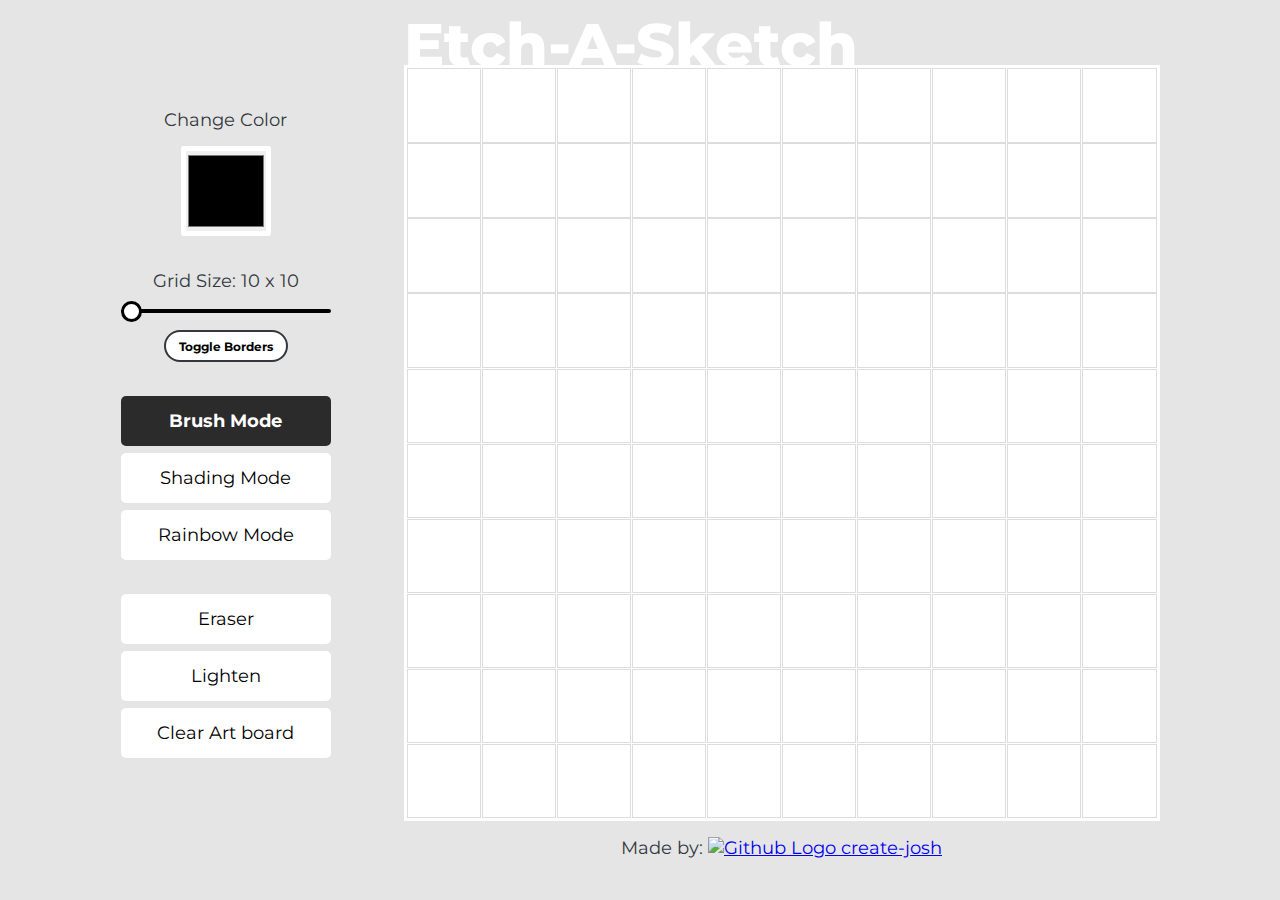
==== index.html @ 6a7da1e9 "renamed the file" ====
<!DOCTYPE html PUBLIC "-//W3C//DTD HTML 4.01//EN" "http://www.w3.org/TR/html4/strict.dtd">
<html>
<head>
  <meta http-equiv="Content-Type" content="text/html; charset=utf-8">
  <meta http-equiv="Content-Style-Type" content="text/css">
  <title></title>
  <meta name="Generator" content="Cocoa HTML Writer">
  <meta name="CocoaVersion" content="2299.6">
  <link rel='stylesheet' href='style-v2.css'/>
  <link rel="preconnect" href="https://fonts.googleapis.com">
  <link rel="preconnect" href="https://fonts.gstatic.com" crossorigin>
  <link href="https://fonts.googleapis.com/css2?family=Bebas+Neue&family=Montserrat:ital,wght@0,300;0,400;0,700;1,700&display=swap" rel="stylesheet">
</head>
<body>
    <div class="main-container">
      <section class="control-buttons">
        <div class="color-control">
          <label for="base">Change Color</label>
          <input id="base" type="color" name="base" value="#000000">
        </div>
        <div class="grid-control">
          <label for="grid-size">Grid Size:  <span id="grid-size-value">10 x 10</span></label>
          <input type="range" id="grid-size" min="10" max="40" value="10">
          <button id="border" class="border-button active"> Toggle Borders</button>
        </div>
        <div class="paint-control">
          <button id="brush" class="brush-button active"> Brush Mode </button>
          <button id="shade" class="shading-button">Shading Mode</button>
          <button id="rainbow" class="rainbow-button">Rainbow Mode</button>
        </div>
        <div class="erase-control">
          <button id="erase" class="erase-button">Eraser</button>
          <button id="eraseShader" class="erase-shader-button">Lighten</button>
          <button id="clear" class="clear-button"> Clear Art board</button>
        </div>
      </section>
      <div class="sketch-area">
        <div class="title">Etch-A-Sketch</div>
        <div class="grid-container">
          <!-- Generate grid items using JavaScript -->
        </div>
        <div class="credits">
          <span>Made by: </span>
          <a href="https://github.com/create-josh/Etch-A-Sketch" target="_blank">
            <img class="github-logo" src="https://cdn-icons-png.flaticon.com/512/25/25231.png" alt="Github Logo">
            <span>create-josh</span>
          </a>
        </div>
      </div>
    </div>
  <script src="script.js"></script>
</body>
</html>
---- style-v2.css ----
:root {
	--font-family: 'Montserrat', sans-serif;
}

body {
	background: #E5E5E5;
	font-family: Montserrat;
	color: #33373E;
	font-size: 1.125rem;
	font-style: normal;
	font-weight: 400;
	line-height: normal;
}

.main-container {
	display: flex;
	align-items: center;
	justify-content: center;
	gap: 4.5625rem;
}

.control-buttons {
	display: flex;
	flex-direction: column;
	align-items: center;
	gap: 2.125rem;
}

.sketch-area {
	display: flex;
	flex-direction: column;
	align-items: flex-start;
}

.credits {
	align-self: center;
	margin-top: 1rem;
}
.github-logo {
    width: 0.875rem;
    height: 0.875rem;
}

.title {
	color: #FFF;
	height: 3.58356rem;
	font-family: Montserrat;
	font-size: 3.75rem;
	font-style: normal;
	font-weight: 800;
	line-height: normal;
}

.grid-container {
	border: 3px solid #FFF;
	background: #FFF;
	display: grid;
	grid-template-columns: repeat(10, 1fr);
	grid-template-rows: repeat(10, 1fr);
	gap: 0.5px; /* Adjust gap as needed */
	width: 750px; /* Set a fixed width for visualization */
	height: 750px; /* Set a fixed height for visualization */
	margin: auto; /* Center the grid container */
}

.grid-item {
	display: flex;
	align-items: center;
	justify-content: center;
	font-size: 18px;
	color: white;
}

.grid-border {
	border: 0.5px solid #ddd;
}
  

.paint-control,
.erase-control,
.grid-control,
.color-control {
	display: flex;
	flex-direction: column;
	align-items: stretch;
	width: 13.125rem;
	gap: 0.4375rem;
}

.grid-control,
.color-control {
	align-items: center;
	gap: 0.9375rem;
}

input[type="color"] {
    appearance: none;
    border: none;
	width: 5.625rem;
	height: 5.625rem;
	padding: 0rem;
    vertical-align: middle;
    cursor: pointer;
    border-radius: 0.15088rem;
	border: 5px solid #FFF;
}


.border-button {
	width: 7.75rem;
	height: 2rem;
	border-radius: 2.375rem;
	background: #FFF;

	font-family: Montserrat;
	font-size: 0.75rem;
	font-style: normal;
	font-weight: 400;
	line-height: normal;
}

.border-button.active {
	border: 2px solid #33373E;
	font-weight: 700;
}


input[type="range"] {
	/* removing default appearance */
	-webkit-appearance: none;
	appearance: none; 
	/* creating a custom design */
	width: 100%;
	cursor: pointer;
	outline: none;
	border-radius: 0.9375rem; 
	
	/* New additions */
	height: 0.26881rem;
	background: #000;
}
  
/* Thumb: webkit */
input[type="range"]::-webkit-slider-thumb {
	/* removing default appearance */
	-webkit-appearance: none;
	appearance: none; 
	/* creating a custom design */
	width: 1.31538rem;
	height: 1.31538rem;
	border-radius: 1.31538rem;
	border: 3px solid #000;
	background: #FFF;

	transition: 0.2s ease-in-out;
}

/* Thumb: Firefox */
input[type="range"]::-moz-range-thumb {
	width: 1.31538rem;
	height: 1.31538rem;
	border-radius: 1.31538rem;
	border: 3px solid #000;
	background: #FFF;

	transition: 0.2s ease-in-out;
}
  
/* Hover, active & focus Thumb: Webkit */
input[type="range"]::-webkit-slider-thumb:hover {
	box-shadow: 0 0 0 0.5625rem rgba(21, 21, 21, 0.1); /* 10px in rem */
}
input[type="range"]:active::-webkit-slider-thumb {
	box-shadow: 0 0 0 0.83125rem rgba(21, 21, 21, 0.2); /* 13px in rem */
}
input[type="range"]:focus::-webkit-slider-thumb {
	box-shadow: 0 0 0 0.83125rem rgba(21, 21, 21, 0.2); /* 13px in rem */
}

/* Hover, active & focus Thumb: Firefox */
input[type="range"]::-moz-range-thumb:hover {
	box-shadow: 0 0 0 1.5625rem rgba(21, 21, 21, 0.1); /* 10px in rem */
}
input[type="range"]:active::-moz-range-thumb {
	box-shadow: 0 0 0 2.03125rem rgba(21, 21, 21, 0.2); /* 13px in rem */
}
input[type="range"]:focus::-moz-range-thumb {
	box-shadow: 0 0 0 2.03125rem rgba(21, 21, 21, 0.2); /* 13px in rem */
}

.brush-button,
.shading-button,
.rainbow-button,
.erase-button,
.erase-shader-button,
.clear-button {
	font-family: Montserrat;
	background: #FFF;
	border-radius: 0.3125rem;
	border: 0px white;
	height: 3.125rem;
	font-size: 1.125rem;
	font-style: normal;
	font-weight: 400;
}

.rainbow-button.active {
	border-radius: 0.3125rem;
	color: white;
	font-style: bold;
	font-weight: 700;
	background: linear-gradient(91deg, #B30000 0%, #B46720 15.11%, #635C1F 28.13%, #337B1A 40.11%, #139971 55.21%, #0D51B7 70.32%, #6007D3 84.38%, #F20083 100%);
	transition: 0.2s ease-in;
}

.erase-button.active,
.erase-shader-button.active,
.clear-button.active,
.brush-button.active {
	border-radius: 0.3125rem;
	background: #2B2B2B;

	color: white;
	font-style: bold;
	font-weight: 700;
	transition: 0.2s ease-in;
	

}

.shading-button.active {
	border-radius: 0.3125rem;
	background: radial-gradient(59.80% 92.87% at 54.04% 52.68%, #959595 0%, #3F3F3F 51.00%, #000 100%);

	color: white;
	font-style: bold;
	font-weight: 700;
	transition: 0.2s ease-in;
}
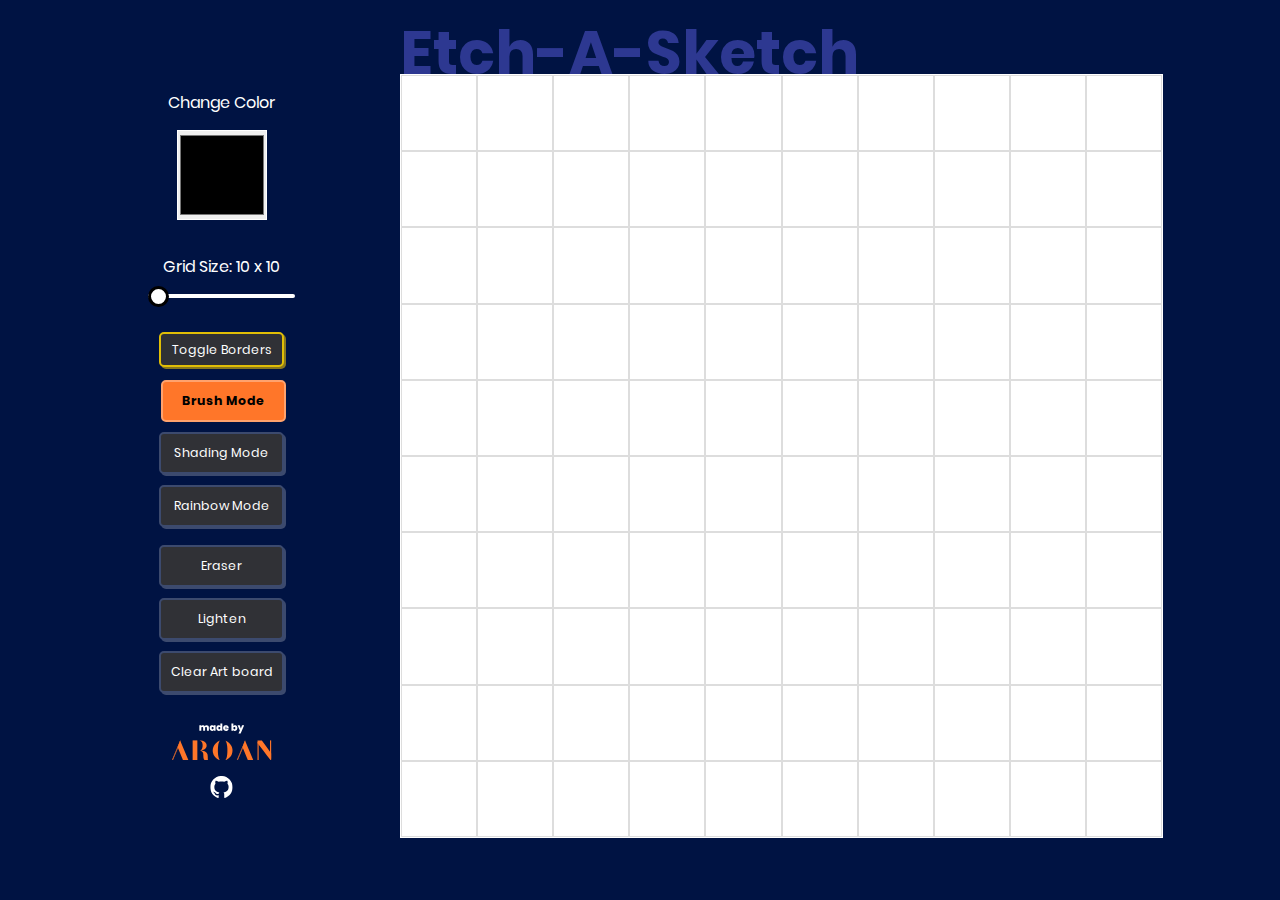
==== commit a7a1865c: "Update project files: Modify README and index.html, delete style-v2.css, add new style.css, fonts, a" ====
--- a/index.html
+++ b/index.html
@@ -1,37 +1,62 @@
 <!DOCTYPE html PUBLIC "-//W3C//DTD HTML 4.01//EN" "http://www.w3.org/TR/html4/strict.dtd">
 <html>
-<head>
-  <meta http-equiv="Content-Type" content="text/html; charset=utf-8">
-  <meta http-equiv="Content-Style-Type" content="text/css">
-  <title></title>
-  <meta name="Generator" content="Cocoa HTML Writer">
-  <meta name="CocoaVersion" content="2299.6">
-  <link rel='stylesheet' href='style-v2.css'/>
-  <link rel="preconnect" href="https://fonts.googleapis.com">
-  <link rel="preconnect" href="https://fonts.gstatic.com" crossorigin>
-  <link href="https://fonts.googleapis.com/css2?family=Bebas+Neue&family=Montserrat:ital,wght@0,300;0,400;0,700;1,700&display=swap" rel="stylesheet">
-</head>
-<body>
+  <head>
+    <meta http-equiv="Content-Type" content="text/html; charset=utf-8" />
+    <meta http-equiv="Content-Style-Type" content="text/css" />
+    <title></title>
+    <meta name="Generator" content="Cocoa HTML Writer" />
+    <meta name="CocoaVersion" content="2299.6" />
+    <link rel="stylesheet" href="style.css" />
+    <link rel="preconnect" href="https://fonts.googleapis.com" />
+    <link rel="preconnect" href="https://fonts.gstatic.com" crossorigin />
+    <link
+      href="https://fonts.googleapis.com/css2?family=Bebas+Neue&family=Montserrat:ital,wght@0,300;0,400;0,700;1,700&display=swap"
+      rel="stylesheet"
+    />
+  </head>
+  <body>
     <div class="main-container">
       <section class="control-buttons">
         <div class="color-control">
           <label for="base">Change Color</label>
-          <input id="base" type="color" name="base" value="#000000">
+          <input id="base" type="color" name="base" value="#000000" />
         </div>
         <div class="grid-control">
-          <label for="grid-size">Grid Size:  <span id="grid-size-value">10 x 10</span></label>
-          <input type="range" id="grid-size" min="10" max="40" value="10">
-          <button id="border" class="border-button active"> Toggle Borders</button>
+          <label for="grid-size"
+            >Grid Size: <span id="grid-size-value">10 x 10</span></label
+          >
+          <input type="range" id="grid-size" min="10" max="40" value="10" />
         </div>
         <div class="paint-control">
-          <button id="brush" class="brush-button active"> Brush Mode </button>
+          <button id="border" class="border-button active">
+            Toggle Borders
+          </button>
+          <button id="brush" class="brush-button active">Brush Mode</button>
           <button id="shade" class="shading-button">Shading Mode</button>
           <button id="rainbow" class="rainbow-button">Rainbow Mode</button>
         </div>
         <div class="erase-control">
           <button id="erase" class="erase-button">Eraser</button>
           <button id="eraseShader" class="erase-shader-button">Lighten</button>
-          <button id="clear" class="clear-button"> Clear Art board</button>
+          <button id="clear" class="clear-button">Clear Art board</button>
+        </div>
+        <div class="credits">
+          <a href="https://www.google.com" target="_blank" class="svg-icon">
+            <svg width="101" height="41.14">
+              <image href="images/name.svg" />
+            </svg>
+          </a>
+          <div class="github-icon">
+            <a
+              href="https://www.google.com"
+              target="_blank"
+              class="svg-github-icon"
+            >
+              <svg width="22.3965" height="22.3965">
+                <image href="images/github-icon.svg" alt="GitHub icon" />
+              </svg>
+            </a>
+          </div>
         </div>
       </section>
       <div class="sketch-area">
@@ -39,15 +64,8 @@
         <div class="grid-container">
           <!-- Generate grid items using JavaScript -->
         </div>
-        <div class="credits">
-          <span>Made by: </span>
-          <a href="https://github.com/create-josh/Etch-A-Sketch" target="_blank">
-            <img class="github-logo" src="https://cdn-icons-png.flaticon.com/512/25/25231.png" alt="Github Logo">
-            <span>create-josh</span>
-          </a>
-        </div>
       </div>
     </div>
-  <script src="script.js"></script>
-</body>
-</html>+    <script src="script.js"></script>
+  </body>
+</html>
--- a/style.css
+++ b/style.css
@@ -0,0 +1,315 @@
+:root {
+  --font-family: "Poppins", sans-serif;
+}
+
+body {
+  background: #001343;
+  font-family: "Poppins", sans-serif;
+}
+
+/* <---------- Container Classes ----------> */
+
+.main-container {
+  display: flex;
+  align-items: flex-end;
+  justify-content: center;
+  gap: 4.5625rem;
+}
+
+.color-control,
+.grid-control {
+  color: #fff;
+
+  font-size: 1rem;
+  font-style: normal;
+  font-weight: 400;
+
+  -webkit-user-select: none; /* Safari */
+  user-select: none; /* Chrome, Firefox, etc. */
+}
+
+#base,
+#grid-size {
+  margin-top: -1rem;
+  margin-bottom: 1rem;
+}
+
+.control-buttons {
+  height: 46.75rem;
+
+  display: flex;
+  flex-direction: column;
+  align-items: center;
+  gap: 1.125rem;
+}
+
+.sketch-area {
+  display: flex;
+  flex-direction: column;
+  align-items: flex-start;
+}
+
+.credits {
+  align-self: center;
+  margin-top: 1rem;
+}
+.github-logo {
+  width: 0.875rem;
+  height: 0.875rem;
+}
+
+.title {
+  color: #2d3891;
+  margin-bottom: -1.5rem;
+  font-family: Poppins;
+  font-size: 3.75rem;
+  font-style: normal;
+  font-weight: 800;
+  line-height: normal;
+
+  -webkit-user-select: none; /* Safari */
+  user-select: none; /* Chrome, Firefox, etc. */
+}
+
+.grid-container {
+  border: 0.04rem solid #fff;
+  background: #fff;
+  display: grid;
+  grid-template-columns: repeat(10, 1fr);
+  grid-template-rows: repeat(10, 1fr);
+  /* gap: 0.013rem; */
+  width: 47.62rem;
+  height: 47.62rem;
+  margin: auto; /* Center the grid container */
+}
+
+.grid-item {
+  display: flex;
+  align-items: center;
+  justify-content: center;
+
+  color: white;
+}
+
+.grid-border {
+  border: 0.03125rem solid #ddd;
+}
+
+/* <---------- Button Classes ----------> */
+
+.paint-control,
+.erase-control,
+.grid-control,
+.color-control {
+  display: flex;
+  flex-direction: column;
+  align-items: center;
+  width: 13.125rem;
+  gap: 0.7rem;
+}
+
+.grid-control,
+.color-control {
+  align-items: center;
+  gap: 1.9375rem;
+}
+
+.credits {
+  display: flex;
+  flex-direction: column;
+  align-items: center;
+
+  margin-top: 0.5rem;
+}
+
+.github-icon {
+  margin-top: 0.5rem;
+}
+
+input[type="color"] {
+  appearance: none;
+  width: 5.625rem;
+  height: 5.625rem;
+  padding: 0rem;
+  vertical-align: middle;
+  cursor: pointer;
+  border: 0.0625rem solid #fff;
+}
+
+.brush-button,
+.shading-button,
+.rainbow-button,
+.erase-button,
+.erase-shader-button,
+.clear-button,
+.border-button {
+  width: 7.79588rem;
+  height: 2.625rem;
+
+  border-radius: 0.3125rem;
+  border: 0.13rem solid #3c4a6e;
+  background: #303136;
+
+  /* Shadow Effect */
+  box-shadow: 0.125rem 0.125rem 0rem 0rem rgba(240, 240, 240, 0.25);
+  color: #fff;
+
+  font-family: Poppins;
+  font-size: 0.77956rem;
+  font-style: normal;
+  font-weight: 400;
+  line-height: normal;
+
+  -webkit-user-select: none; /* Safari */
+  user-select: none; /* Chrome, Firefox, etc. */
+}
+
+.border-button {
+  height: 2.18281rem;
+}
+
+/* <---------- Pseudo Classes ----------> */
+
+.brush-button:hover,
+.rainbow-button:hover,
+.shading-button:hover,
+.erase-button:hover,
+.erase-shader-button:hover,
+.clear-button:hover,
+.border-button:hover {
+  background: #3a3a3b;
+}
+
+.svg-icon:hover,
+.github-icon:hover {
+  transform: scale(1.1);
+}
+
+/* <---------- Active Classes ----------> */
+
+.brush-button.active,
+.rainbow-button.active,
+.shading-button.active {
+  background: #ff7629;
+  border: 0.13rem solid #ffa26d;
+  box-shadow: 0 0 0 0 rgba(240, 240, 240, 0);
+
+  color: #000;
+  font-style: bold;
+  font-weight: 700;
+  transition: 0.2s ease-in;
+
+  transform: translate(0.125rem, 0.125rem);
+}
+
+.erase-button.active,
+.erase-shader-button.active,
+.clear-button.active {
+  background: #fff;
+  box-shadow: 0 0 0 0 rgba(240, 240, 240, 0);
+
+  color: #000;
+  font-style: bold;
+  font-weight: 700;
+  transition: 0.2s ease-in;
+
+  transform: translate(0.125rem, 0.125rem);
+}
+
+.border-button.active {
+  border-color: #e1be06;
+  box-shadow: 0.125rem 0.125rem 0rem 0rem #88771e;
+}
+
+.svg-icon:active,
+.github-icon:active {
+  transform: translate(0.125rem, 0.125rem);
+}
+
+/* <---------- Slider Design ----------> */
+
+input[type="range"] {
+  /* removing default appearance */
+  -webkit-appearance: none;
+  appearance: none;
+  /* creating a custom design */
+  width: 70%;
+  cursor: pointer;
+  outline: none;
+  border-radius: 0.9375rem;
+
+  /* New additions */
+  height: 0.26881rem;
+  background: #fff;
+}
+
+/* Thumb: webkit */
+input[type="range"]::-webkit-slider-thumb {
+  /* removing default appearance */
+  -webkit-appearance: none;
+  appearance: none;
+  /* creating a custom design */
+  width: 1.31538rem;
+  height: 1.31538rem;
+  border-radius: 1.31538rem;
+  border: 0.1875rem solid #000;
+  background: #fff;
+
+  transition: 0.2s ease-in-out;
+}
+
+/* Thumb: Firefox */
+input[type="range"]::-moz-range-thumb {
+  width: 1.31538rem;
+  height: 1.31538rem;
+  border-radius: 1.31538rem;
+  border: 0.1875rem solid #000;
+  background: #fff;
+
+  transition: 0.2s ease-in-out;
+}
+
+/* Hover, active & focus Thumb: Webkit */
+input[type="range"]::-webkit-slider-thumb:hover {
+  box-shadow: 0 0 0 0.5625rem rgba(21, 21, 21, 0.1);
+}
+input[type="range"]:active::-webkit-slider-thumb {
+  box-shadow: 0 0 0 0.83125rem rgba(21, 21, 21, 0.2);
+}
+input[type="range"]:focus::-webkit-slider-thumb {
+  box-shadow: 0 0 0 0.83125rem rgba(21, 21, 21, 0.2);
+}
+
+/* Hover, active & focus Thumb: Firefox */
+input[type="range"]::-moz-range-thumb:hover {
+  box-shadow: 0 0 0 1.5625rem rgba(21, 21, 21, 0.1);
+}
+input[type="range"]:active::-moz-range-thumb {
+  box-shadow: 0 0 0 2.03125rem rgba(21, 21, 21, 0.2);
+}
+input[type="range"]:focus::-moz-range-thumb {
+  box-shadow: 0 0 0 2.03125rem rgba(21, 21, 21, 0.2);
+}
+
+/* <---------- Font Face ----------> */
+
+@font-face {
+  font-family: Poppins;
+  font-style: normal;
+  font-weight: 400;
+  src: url("fonts/Poppins-Regular.ttf") format("truetype");
+}
+
+@font-face {
+  font-family: Poppins;
+  font-style: normal;
+  font-weight: 500;
+  src: url("fonts/Poppins-Regular.ttf") format("truetype");
+}
+
+@font-face {
+  font-family: Poppins;
+  font-style: Bold;
+  font-weight: 700;
+  src: url("fonts/Poppins-Bold.ttf") format("truetype");
+}
